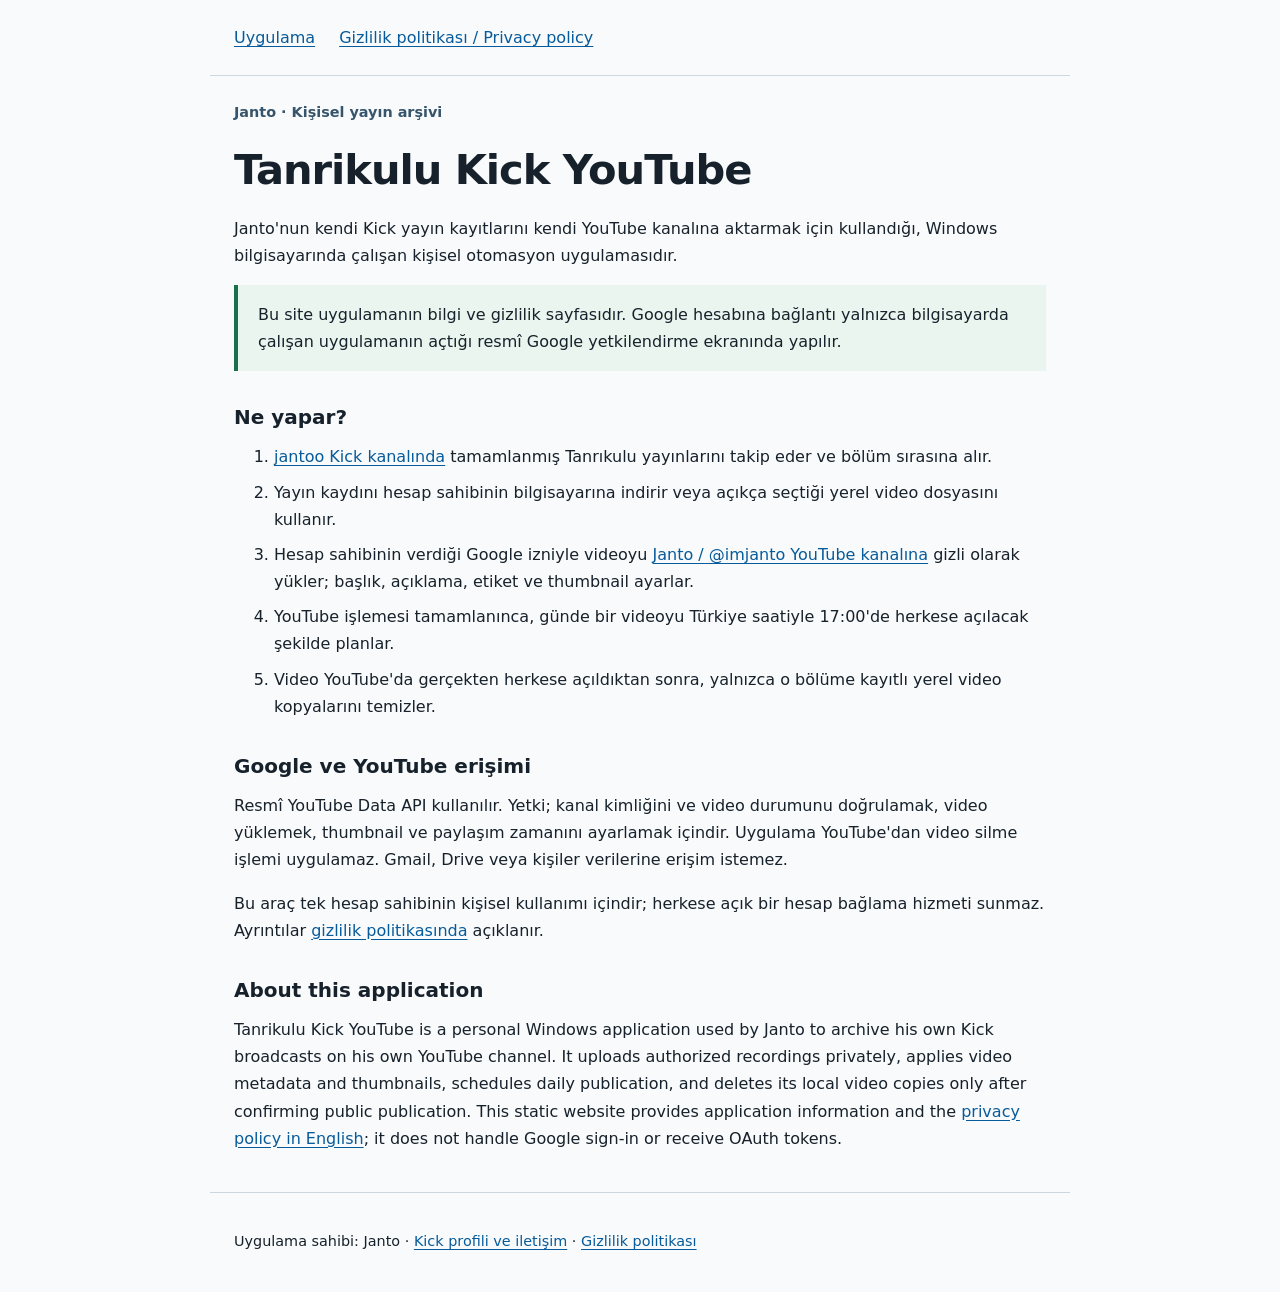
==== index.html @ 8957eb9f "Add personal archive application information and privacy policy" ====
<!doctype html>
<html lang="tr">
<head>
  <meta charset="utf-8">
  <meta name="viewport" content="width=device-width, initial-scale=1">
  <meta name="description" content="Tanrikulu Kick YouTube: Janto'nun Kick yayın kayıtlarını kendi YouTube kanalında planlayan kişisel Windows uygulaması.">
  <title>Tanrikulu Kick YouTube — Uygulama bilgileri</title>
  <link rel="stylesheet" href="styles.css">
</head>
<body>
  <a class="skip" href="#content">İçeriğe geç</a>
  <header><nav aria-label="Sayfalar"><a href="./" aria-current="page">Uygulama</a><a href="privacy.html">Gizlilik politikası / Privacy policy</a></nav></header>
  <main id="content">
    <p class="eyebrow">Janto · Kişisel yayın arşivi</p>
    <h1>Tanrikulu Kick YouTube</h1>
    <p>Janto'nun kendi Kick yayın kayıtlarını kendi YouTube kanalına aktarmak için kullandığı, Windows bilgisayarında çalışan kişisel otomasyon uygulamasıdır.</p>
    <p class="note">Bu site uygulamanın bilgi ve gizlilik sayfasıdır. Google hesabına bağlantı yalnızca bilgisayarda çalışan uygulamanın açtığı resmî Google yetkilendirme ekranında yapılır.</p>
    <h2>Ne yapar?</h2>
    <ol>
      <li><a href="https://kick.com/jantoo">jantoo Kick kanalında</a> tamamlanmış Tanrıkulu yayınlarını takip eder ve bölüm sırasına alır.</li>
      <li>Yayın kaydını hesap sahibinin bilgisayarına indirir veya açıkça seçtiği yerel video dosyasını kullanır.</li>
      <li>Hesap sahibinin verdiği Google izniyle videoyu <a href="https://www.youtube.com/@imjanto">Janto / @imjanto YouTube kanalına</a> gizli olarak yükler; başlık, açıklama, etiket ve thumbnail ayarlar.</li>
      <li>YouTube işlemesi tamamlanınca, günde bir videoyu Türkiye saatiyle 17:00'de herkese açılacak şekilde planlar.</li>
      <li>Video YouTube'da gerçekten herkese açıldıktan sonra, yalnızca o bölüme kayıtlı yerel video kopyalarını temizler.</li>
    </ol>
    <h2>Google ve YouTube erişimi</h2>
    <p>Resmî YouTube Data API kullanılır. Yetki; kanal kimliğini ve video durumunu doğrulamak, video yüklemek, thumbnail ve paylaşım zamanını ayarlamak içindir. Uygulama YouTube'dan video silme işlemi uygulamaz. Gmail, Drive veya kişiler verilerine erişim istemez.</p>
    <p>Bu araç tek hesap sahibinin kişisel kullanımı içindir; herkese açık bir hesap bağlama hizmeti sunmaz. Ayrıntılar <a href="privacy.html">gizlilik politikasında</a> açıklanır.</p>
    <section lang="en">
      <h2>About this application</h2>
      <p>Tanrikulu Kick YouTube is a personal Windows application used by Janto to archive his own Kick broadcasts on his own YouTube channel. It uploads authorized recordings privately, applies video metadata and thumbnails, schedules daily publication, and deletes its local video copies only after confirming public publication. This static website provides application information and the <a href="privacy.html#english">privacy policy in English</a>; it does not handle Google sign-in or receive OAuth tokens.</p>
    </section>
  </main>
  <footer><p>Uygulama sahibi: Janto · <a href="https://kick.com/jantoo">Kick profili ve iletişim</a> · <a href="privacy.html">Gizlilik politikası</a></p></footer>
</body>
</html>
---- styles.css ----
:root { color-scheme: light; font-family: system-ui, -apple-system, "Segoe UI", sans-serif; color: #17212b; background: #f8fafb; }
* { box-sizing: border-box; }
body { margin: 0; line-height: 1.7; }
header, main, footer { max-width: 860px; margin: auto; padding: 24px; }
header { border-bottom: 1px solid #ced7de; }
nav { display: flex; flex-wrap: wrap; gap: 24px; }
a { color: #075b9b; text-underline-offset: 3px; }
a:focus-visible { outline: 3px solid #0a6bb2; outline-offset: 4px; border-radius: 2px; }
h1 { font-size: clamp(1.8rem, 5vw, 2.6rem); line-height: 1.2; letter-spacing: -.025em; margin: 20px 0; }
h2 { font-size: 1.25rem; margin: 32px 0 8px; line-height: 1.4; }
p, ul, ol { margin-top: 12px; }
li { margin: 8px 0; }
.eyebrow { margin: 0; color: #36546b; font-size: .9rem; font-weight: 600; }
.note { padding: 16px 20px; border-left: 4px solid #19714c; background: #eaf5ef; }
footer { border-top: 1px solid #ced7de; font-size: .9rem; }
.skip { position: absolute; top: -100px; left: 16px; padding: 10px; background: white; }
.skip:focus { top: 10px; }
code { overflow-wrap: anywhere; }
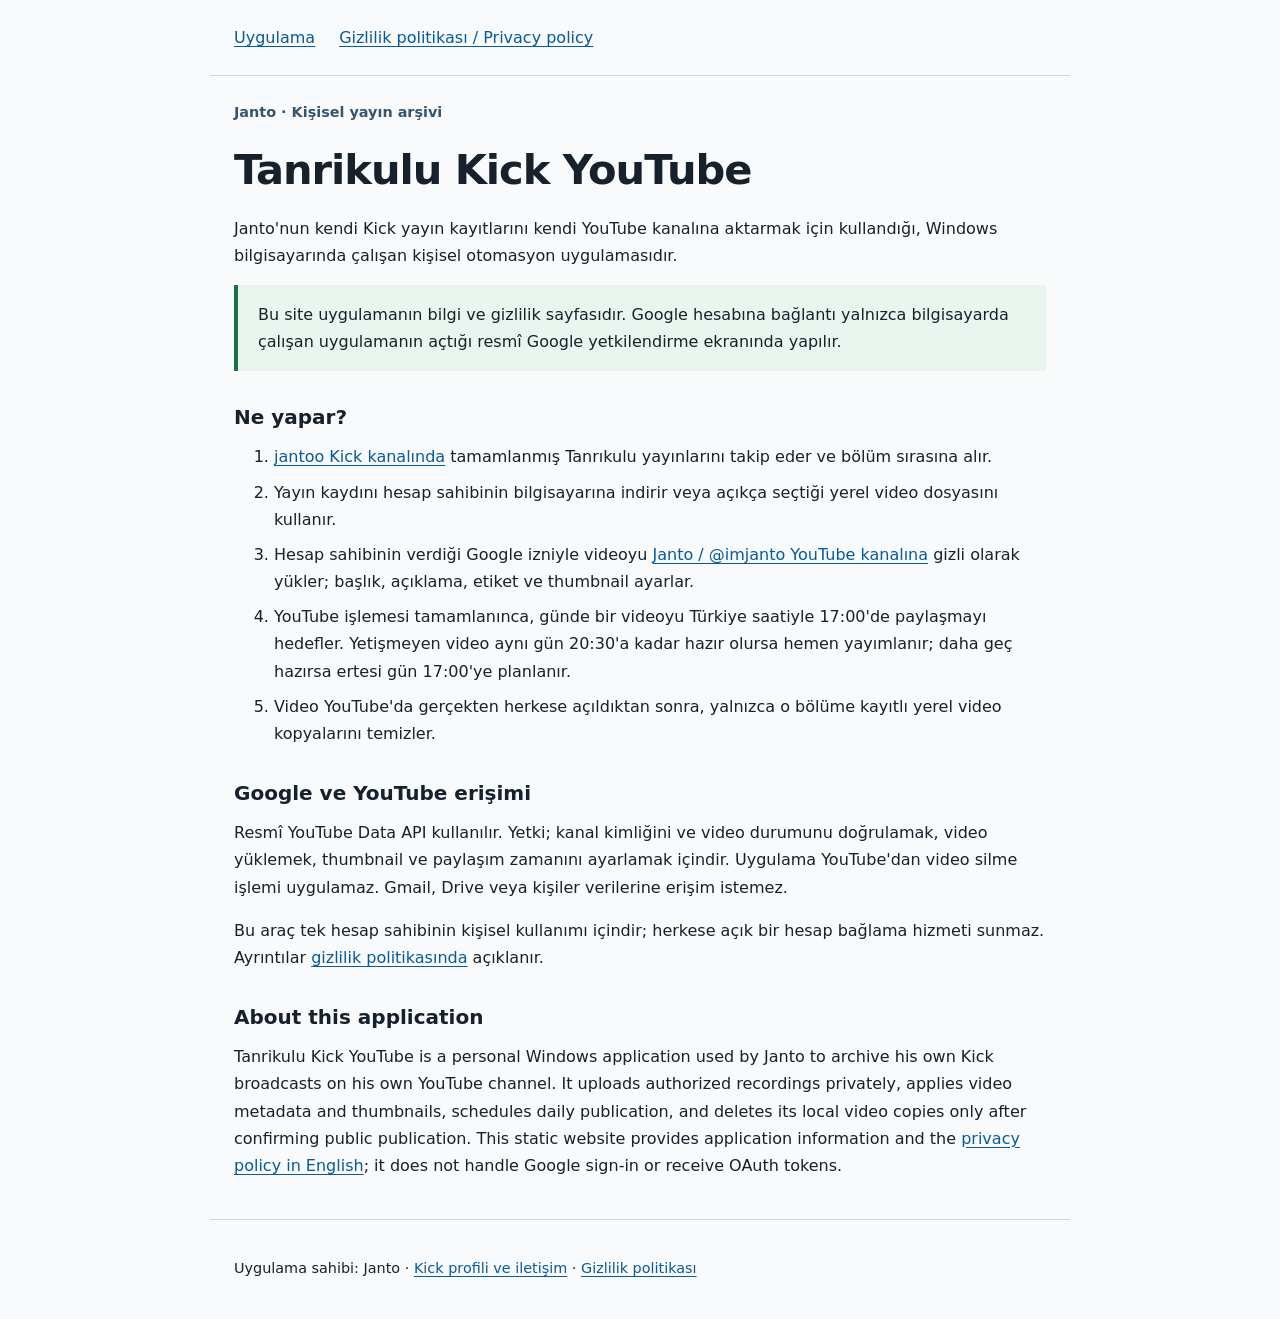
==== commit a6a7b57b: "Document publication fallback window until 20:30" ====
--- a/index.html
+++ b/index.html
@@ -20,7 +20,7 @@
       <li><a href="https://kick.com/jantoo">jantoo Kick kanalında</a> tamamlanmış Tanrıkulu yayınlarını takip eder ve bölüm sırasına alır.</li>
       <li>Yayın kaydını hesap sahibinin bilgisayarına indirir veya açıkça seçtiği yerel video dosyasını kullanır.</li>
       <li>Hesap sahibinin verdiği Google izniyle videoyu <a href="https://www.youtube.com/@imjanto">Janto / @imjanto YouTube kanalına</a> gizli olarak yükler; başlık, açıklama, etiket ve thumbnail ayarlar.</li>
-      <li>YouTube işlemesi tamamlanınca, günde bir videoyu Türkiye saatiyle 17:00'de herkese açılacak şekilde planlar.</li>
+      <li>YouTube işlemesi tamamlanınca, günde bir videoyu Türkiye saatiyle 17:00'de paylaşmayı hedefler. Yetişmeyen video aynı gün 20:30'a kadar hazır olursa hemen yayımlanır; daha geç hazırsa ertesi gün 17:00'ye planlanır.</li>
       <li>Video YouTube'da gerçekten herkese açıldıktan sonra, yalnızca o bölüme kayıtlı yerel video kopyalarını temizler.</li>
     </ol>
     <h2>Google ve YouTube erişimi</h2>
